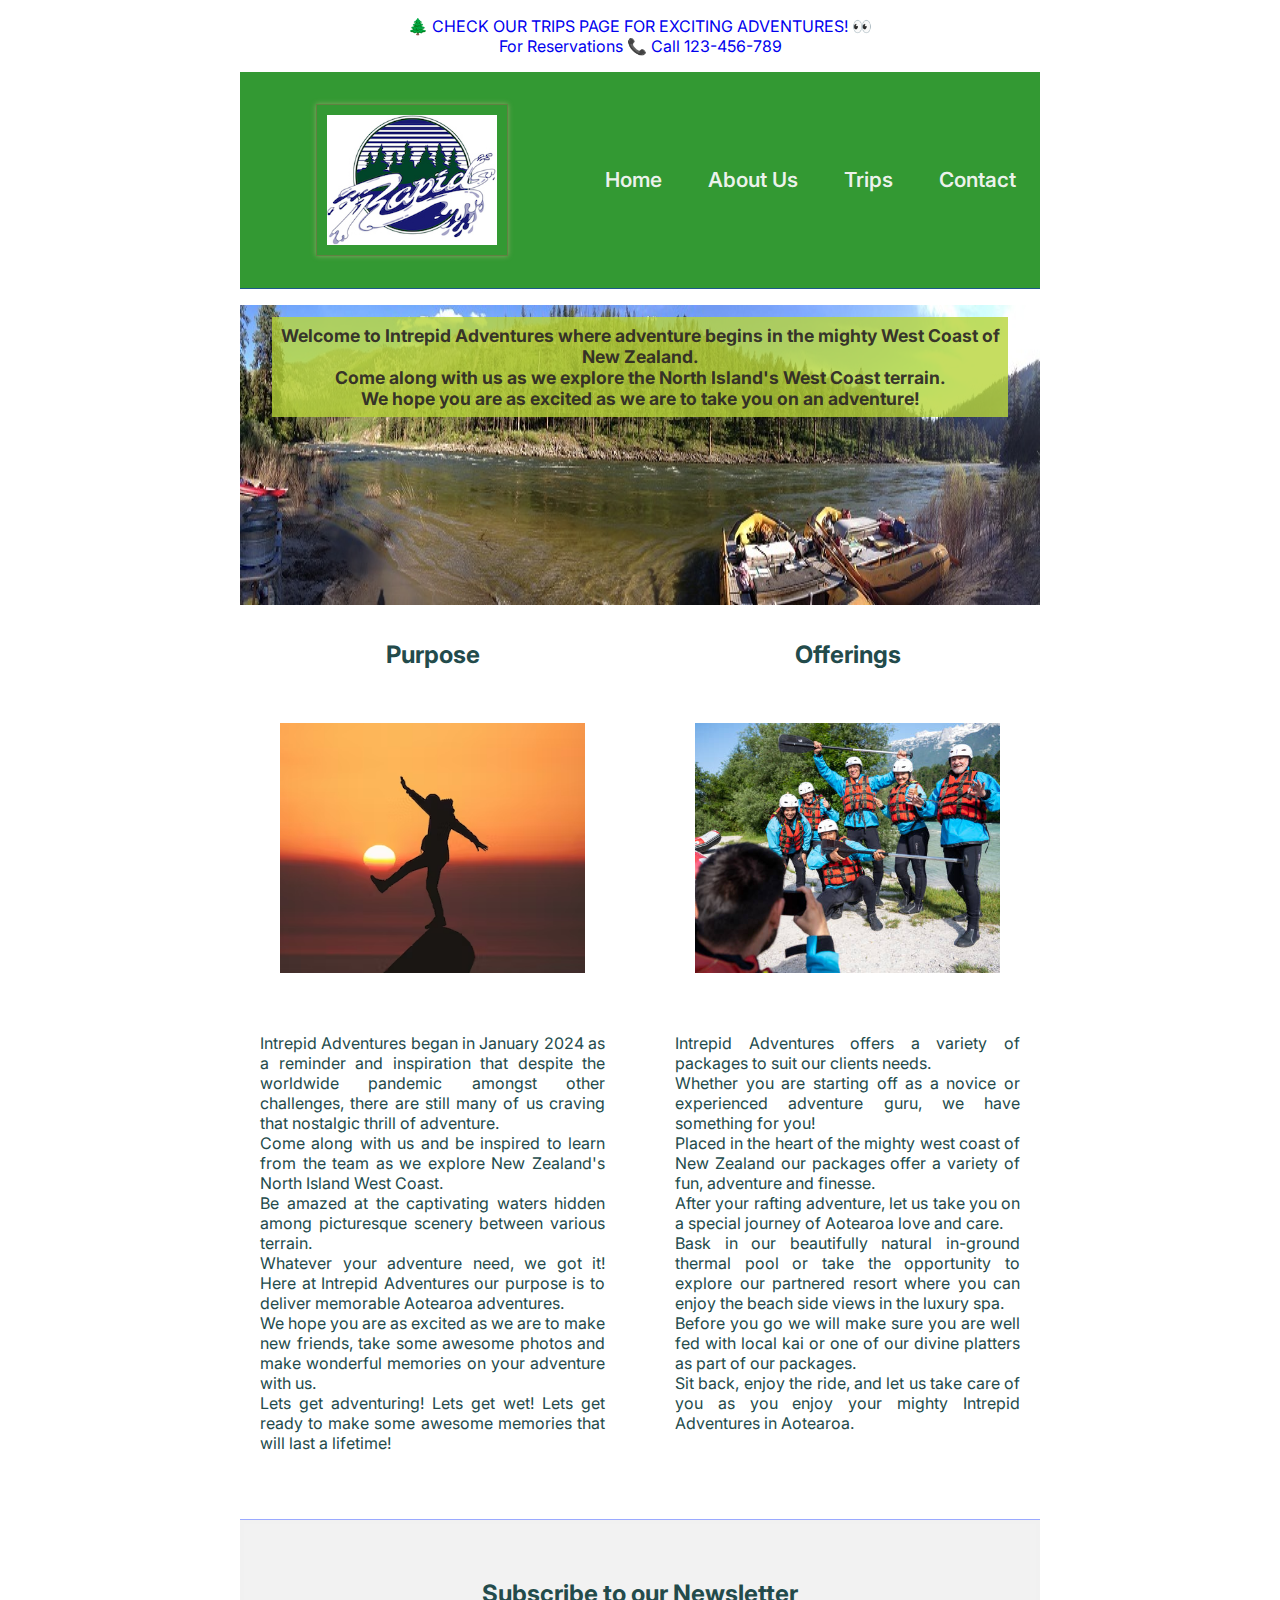
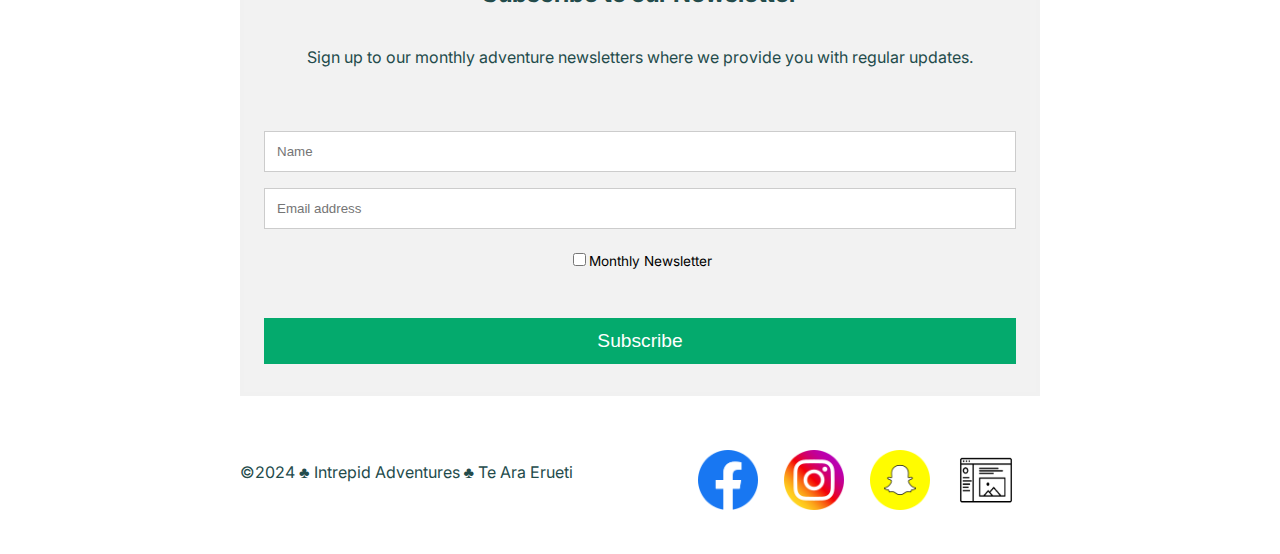
==== wwr/index.html @ a230ebf3 "correct links" ====
<!DOCTYPE html>
<html lang="en-US">

  <head>
    <meta charset="utf-8">
    <meta name="viewport" content="width=device-width,inital-scale=1.0"> 
    <title>Home | Intrepid Adventures</title>
    <meta name="description" content="Te Ara Erueti's BYU-Idaho WDD130 Rafting Home Page">
    <meta name="author" content="Te Ara Erueti">
    <link rel="stylesheet" href="styles/index.css">

  <body>
    <header>
    <div class="trips">
        <a href= "https://tearaerueti.github.io/wdd130/wwr/trips.html">&#127794; CHECK OUR TRIPS PAGE FOR EXCITING ADVENTURES! &#128064;<br>
            For Reservations &#128222; Call 123-456-789 </a>    
    </div>    
        <nav class = headerfull>
        <img src="images/rapids.jpg" alt="Rafting Site Logo">
        <a href="https://tearaerueti.github.io/wdd130/wwr/index.html">Home</a>
        <a href="https://tearaerueti.github.io/wdd130/wwr/about.html">About Us</a>
        <a href="https://tearaerueti.github.io/wdd130/wwr/trips.html">Trips</a>
        <a href="https://tearaerueti.github.io/wdd130/wwr/contact.html">Contact</a>
        </nav>
    </header>

    <main>
        <div class="home">
            <img src="images/home.jpg" alt="raft in water">
                <article>
                <h1>Welcome to Intrepid Adventures where adventure begins in the mighty West Coast of New Zealand.<br>
                    Come along with us as we explore the North Island's West Coast terrain.<br>
                    We hope you are as excited as we are to take you on an adventure!
                </h1>
                </article>

        </div>
    
        <div class="grid">
            
            
            <h2 class = purposeheading>Purpose</h2>
            <figure>
            <img src="images/purpose.avif" alt="lady standing on a rock during sunset" class="image1" >
            </figure>
            <p class = "text1">   
                Intrepid Adventures began in January 2024 as a reminder and inspiration that despite the worldwide pandemic amongst other challenges, there are still many of us craving that nostalgic thrill of adventure.<br>
                Come along with us and be inspired to learn from the team as we explore New Zealand's North Island West Coast.<br>
                Be amazed at the captivating waters hidden among picturesque scenery between various terrain.<br>
                Whatever your adventure need, we got it! Here at Intrepid Adventures our purpose is to deliver memorable Aotearoa adventures.<br>
                We hope you are as excited as we are to make new friends, take some awesome photos and make wonderful memories on your adventure with us.<br>
                Lets get adventuring! Lets get wet! Lets get ready to make some awesome memories that will last a lifetime!
            </p>        
                   
                              
            
            <h2 class="offerheading">Offerings</h2>
            <figure>
            <img src="images/offer.jpg" alt="team rafters photo" class="image2">
            </figure>
            <p class ="text2">
                Intrepid Adventures offers a variety of packages to suit our clients needs.<br>
                Whether you are starting off as a novice or experienced adventure guru, we have something for you!<br>
                Placed in the heart of the mighty west coast of New Zealand our packages offer a variety of fun, adventure and finesse.<br> 
                After your rafting adventure, let us take you on a special journey of Aotearoa love and care.<br>
                Bask in our beautifully natural in-ground thermal pool or take the opportunity to explore our partnered resort where you can enjoy the beach side views in the luxury spa.<br>
                Before you go we will make sure you are well fed with local kai or one of our divine platters as part of our packages.<br>
                Sit back, enjoy the ride, and let us take care of you as you enjoy your mighty Intrepid Adventures in Aotearoa.
            </p>   
            
        </div>

        <form>
            <div class="container">
                <h2>Subscribe to our Newsletter</h2><br>
                <p>Sign up to our monthly adventure newsletters where we provide you with regular updates.</p>
        
            </div>
                  
            <div class="container" >
                <input type="text" placeholder="Name" name="name" required>
                <input type="text" placeholder="Email address" name="mail" required>
                <label>
                    <input type="checkbox" name="subscribe">Monthly Newsletter
                </label>
            </div>
                  
            <div class="container">
                <input type="submit" value="Subscribe">
            </div>
        </form>    


    </main>

    <footer>
        
        <p>&copy;2024 &clubs; Intrepid Adventures &clubs; Te Ara Erueti</p>  
        
        <nav class="sociallinks">            
            
            <a href="https://www.facebook.com">
                <img src="images/facebook.png" alt="Facebook">
            </a>
            <a href="https://www.instagram.com">
                <img src="images/instagram.png" alt="Instagram">
            </a>
            <a href="https://www.snapchat.com">
                <img src="images/snapchat.png" alt="Snapchat">
            </a>

            <!--placed wireframe image into social links nav class for easier editing purposes for footer in css-->
            <a href="https://app.moqups.com/8wTmaUEvFyWLrNUI75sXkDSFbGr1s5Cj/view/page/a8e48555e">
                <img src="images/wireframe.png" alt="Wireframe">
            </a>
        </nav>           

    </footer>
   </body>
</html>
---- wwr/styles/index.css ----
@import url('https://fonts.googleapis.com/css2?family=Inter:wght@300;400&display=swap');

:root {
    --primary-color: #EEF2BB;
    --secondary-color: #478585;
    --accent1-color: #B4996A;
    --accent2-color: #ACC3BC;

    --heading-font: 'Inter', sans-serif;
    --paragraph-font: 'Inter', sans-serif;

}
body {
    width: 800px;
    margin: 0 auto;
}

.trips{
    background-color:rgba(255, 255, 255, 0.596);
}
.trips a{
    display: block;
    position: relative;
    align-items: center;
    text-align: center;
    margin: 1rem auto;
    font-family: var(--paragraph-font);
    text-decoration: none;    
}

header nav{
    margin: 1rem auto;
    display:grid;   
    grid-template-columns: 3fr 1fr 1fr 1fr 1fr;
    gap: 30px;
    align-items: center;
    border-bottom: 1px solid rgba(0, 0, 255, 0.418);
    max-width: 800px;
    color: var(--nav-link-color);
    text-decoration: none;
    font-family: var(--heading-font);
    font-size: 1rem;
}

.headerfull{
    background-color: rgb(51, 153, 51);
    padding: 1rem;
    display: flex;
    position: relative;
    justify-content: space-evenly;
    align-items: center; 
  }

nav a {      
    color: white;
    position: relative;
    display: flex;
    justify-content: space-evenly;
    align-items: center; 
    padding: 0.5rem;    
    text-decoration: none;
    color: rgba(248, 248, 248, 0.945);
    font-size: 1.3rem;
    font-weight: 580;
}

header img {
    width: 170px;
    height: auto;
    border: 1px solid rgb(97, 129, 66);
    padding: 10px;
    box-shadow: 0 0 5px rgb(139, 167, 103);
    float: left;
    margin: 1rem auto;
}

.home{
    position: relative;
}

.home img{
    width: 100%;
    display: block;
    height:300px;
}

h1 {
    position: absolute;
    top: 12px;
    width: 90%;
    left:0;
    right:0;
    margin: 0 auto;
    padding: 0.5rem;
    text-align:center;
    font-size: 1.1rem;
    color:#2b2525ee;
    background-color:rgba(184, 212, 58, 0.801);
    font-family: var(--heading-font);
}

.grid {
    display:grid;
    grid-template-columns: repeat(2, 1fr);
    grid-gap: 30px;
    grid-template-areas: 
    "purposeheading offerheading"
    "image1 image2"
    "text1 text2";    
    font-family: var(--paragraph-font);
    text-align: justify;
    font-size: 1.2rem;
    border-bottom: 1px solid rgba(0, 38, 255, 0.397);  
}

.purposeheading{
    grid-area: purposeheading;
    object-fit: cover;    
}

.offerheading{
    grid-area: offerheading;
    object-fit: cover;    
}

.image1 {
    grid-area:image1;
    width: 100%;
    height: 250px;
    object-fit: cover;
}

.image2 {
    grid-area:image2;
    width: 100%;
    height: 250px;
    object-fit: cover;
}

.text1{
    grid-area:text1;
    position: relative;  
    font-size: 1rem;
    top: -30px;
    padding: 20px;
}

.text2{
    grid-area:text2;   
    position: relative;
    font-size: 1rem;
    top:-30px;
    padding:20px;
}

h2 {
    position:relative;
    top: 15px;
    text-align: center;
    font-size: 1.5rem;
    font-family: var(--heading-font);
    color:#234b4b;
}


form {
    border: 4px solid #f1f1f1;
    text-align: center;
  }
  

  .container {
    padding: 20px;
    background-color: #f1f1f1ee;
  }

  
  
  input[type=text], input[type=submit] {
    width: 100%;
    padding: 12px;
    margin: 8px 0;
    display: inline-block;
    border: 1px solid #ccc;
    box-sizing: border-box;
  }
  
 
  input[type=checkbox] {
    margin-top: 16px;
  }
  
  
  input[type=submit] {
    background-color: #04AA6D;
    color: white;
    font-size:1.2rem;
    border: none;
  }
  
  input[type=submit]:hover {
    opacity: 0.8;
  }

  label{
    font-family:var(--paragraph-font);
    font-size: 0.85rem
  }

p {
    font-family: var(--paragraph-font);
    color:#234b4b;
    font-size: 1rem;
}

footer {
    position: relative;
    top: 50px;
    display: grid;
    grid-template-columns: 3fr 1fr;
    grid-template-rows: 1fr auto;    
    font-family: var(--paragraph-font);
}

.sociallinks{
    position: relative;
    top: -20px;
    color: var(--nav-link-color);
    text-decoration: none;    
    padding: 1rem;
    display: grid;
    grid-template-columns: 1fr 1fr 1fr 2fr;
    gap: 10px;    
}

.sociallinks img{
    width: 60px;
    height:60px;
}
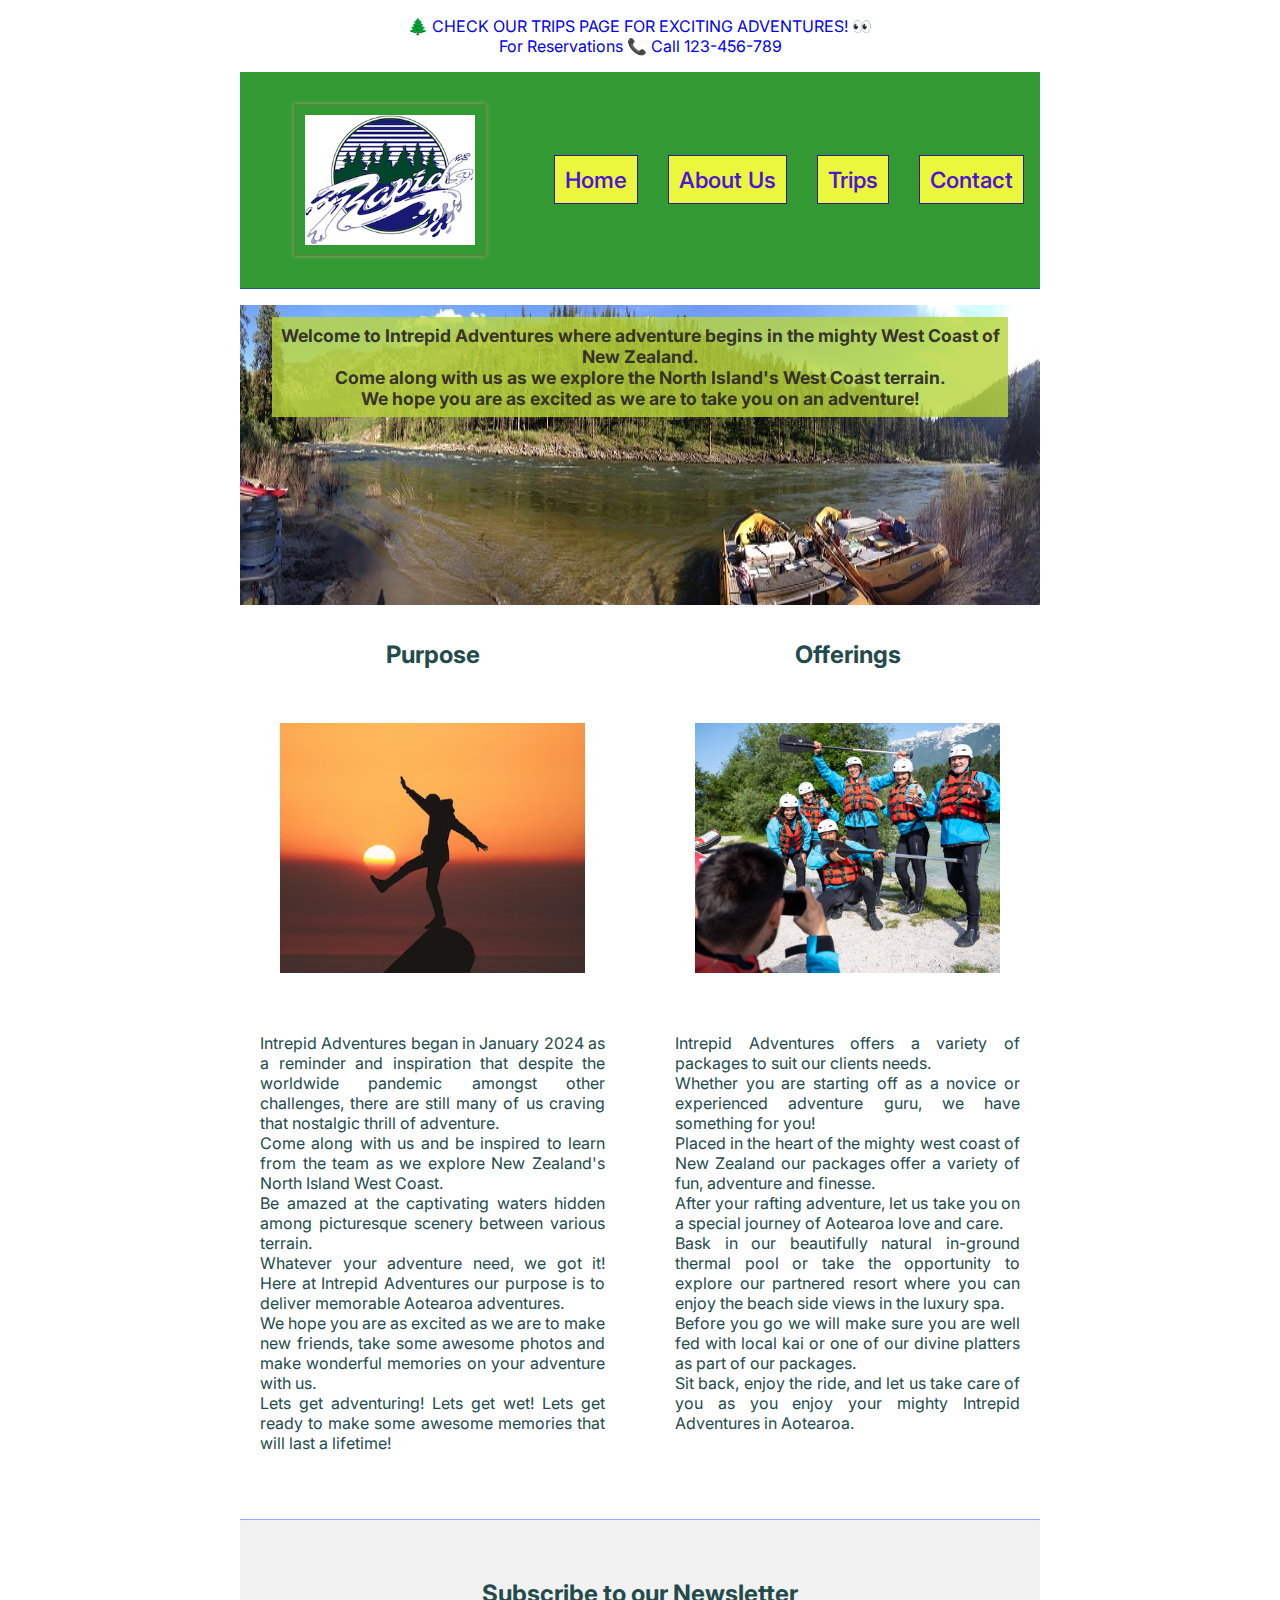
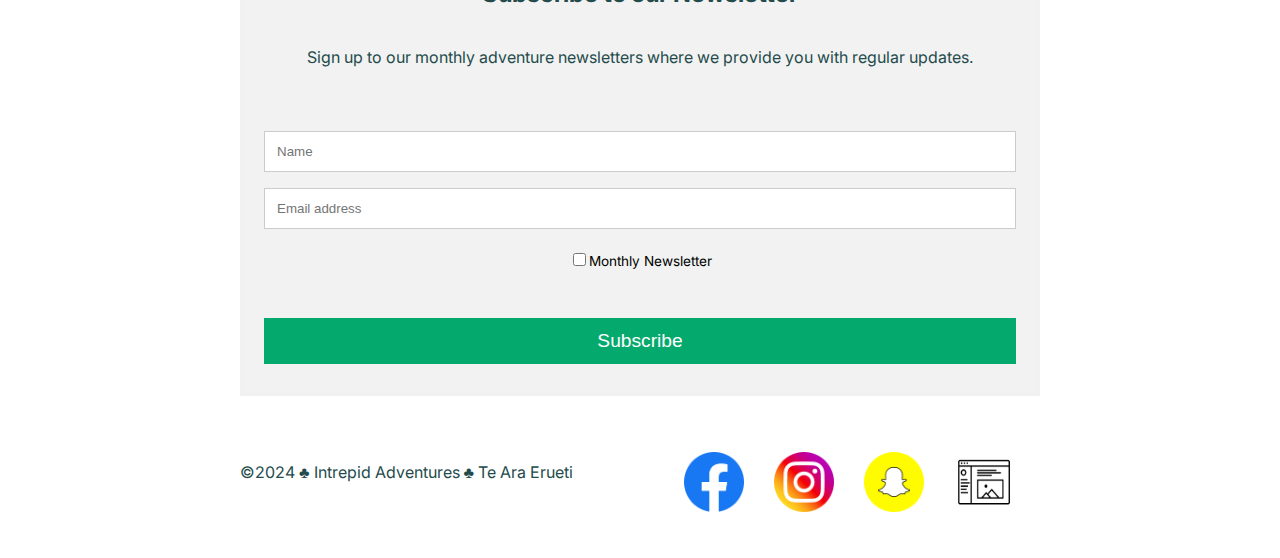
==== commit 7a51ded6: "update" ====
--- a/wwr/index.html
+++ b/wwr/index.html
@@ -17,10 +17,10 @@
     </div>    
         <nav class = headerfull>
         <img src="images/rapids.jpg" alt="Rafting Site Logo">
-        <a href="https://tearaerueti.github.io/wdd130/wwr/index.html">Home</a>
-        <a href="https://tearaerueti.github.io/wdd130/wwr/about.html">About Us</a>
-        <a href="https://tearaerueti.github.io/wdd130/wwr/trips.html">Trips</a>
-        <a href="https://tearaerueti.github.io/wdd130/wwr/contact.html">Contact</a>
+        <a href="wwr/index.html">Home</a>
+        <a href="wwr/about.html">About Us</a>
+        <a href="wwr/trips.html">Trips</a>
+        <a href="wwr/contact.html">Contact</a>
         </nav>
     </header>
 
@@ -37,7 +37,6 @@
         </div>
     
         <div class="grid">
-            
             
             <h2 class = purposeheading>Purpose</h2>
             <figure>
--- a/wwr/styles/index.css
+++ b/wwr/styles/index.css
@@ -51,17 +51,24 @@
     align-items: center; 
   }
 
+.headerfull a{
+    background-color: #eaf73c;
+    color: rgb(78, 21, 211);
+    font-size: 1.4rem;
+    font-weight: 550;
+    border:1px solid #341896
+}
+
 nav a {      
-    color: white;
     position: relative;
     display: flex;
     justify-content: space-evenly;
     align-items: center; 
-    padding: 0.5rem;    
+    padding: 10px;    
     text-decoration: none;
-    color: rgba(248, 248, 248, 0.945);
-    font-size: 1.3rem;
-    font-weight: 580;
+    color: rgb(241, 219, 219);
+
+    
 }
 
 header img {
